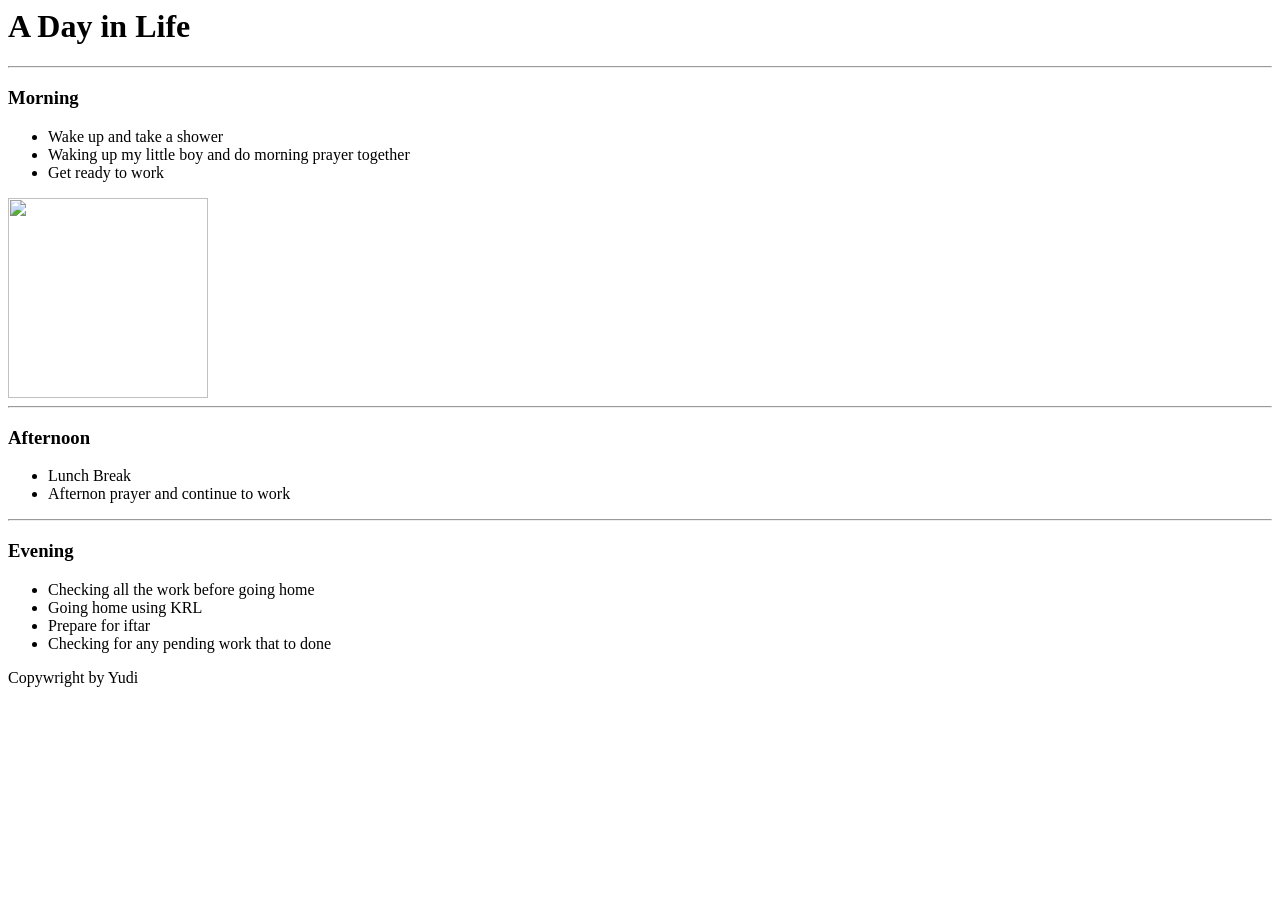
==== index.html @ aab9b185 "add viewport" ====
<html>
    <head>
        <title>A Day in Life</title>
        <meta name="viewport" content="width=device-width, initial-scale=1.0">
    </head>

    <body>
        <h1>A Day in Life</h1>

        <hr />
        <h3>Morning</h3>
        <ul>
            <li>Wake up and take a shower</li>
            <li>Waking up my little boy and do morning prayer together</li>
            <li>Get ready to work</li>
        </ul>
        <img src="https://harianmuba.disway.id/upload/bec72a7cea360c121019a7ddb6944a64.jpg" width="200">

        <hr />
        <h3>Afternoon</h3>
        <ul>
            <li>Lunch Break</li>
            <li>Afternon prayer and continue to work</li>
        </ul>

        <hr />
        <h3>Evening</h3>
        <ul>
            <li>Checking all the work before going home</li>
            <li>Going home using KRL</li>
            <li>Prepare for iftar</li>
            <li>Checking for any pending work that to done</li>
        </ul>

        <footer>Copywright by Yudi</footer>
    </body>
</html>
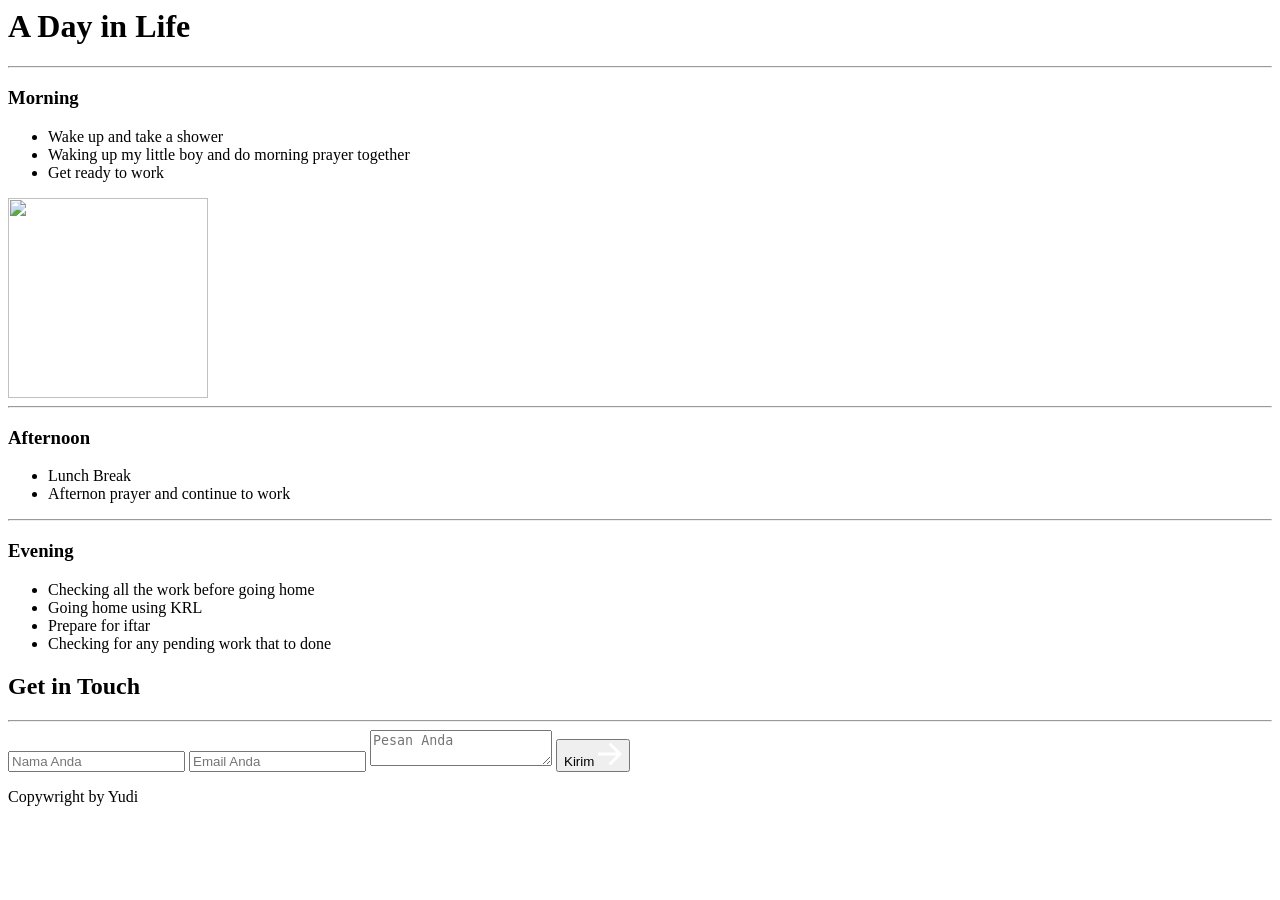
==== commit c632cd09: "penambahan formulir pesan" ====
--- a/index.html
+++ b/index.html
@@ -2,6 +2,7 @@
     <head>
         <title>A Day in Life</title>
         <meta name="viewport" content="width=device-width, initial-scale=1.0">
+        <link rel="stylesheet" href="sytle.css">
     </head>
 
     <body>
@@ -32,6 +33,19 @@
             <li>Checking for any pending work that to done</li>
         </ul>
 
+        <div class="contact-container">
+            <form action="" class="contact-left">
+                <div class="contact-left-title">
+                    <h2>Get in Touch</h2>
+                    <hr />
+                    <input type="text" name="name" placeholder="Nama Anda" class="contact-inputs" required>
+                    <input type="text" name="email" placeholder="Email Anda" class="contact-inputs" required>
+                    <textarea name="message" placeholder="Pesan Anda" required></textarea>
+                    <button type="submit">Kirim <img src="assets/arrow_icon.png" alt=""> </button>
+                </div>
+            </form>
+        </div>
+
         <footer>Copywright by Yudi</footer>
     </body>
-</html>
+</html>
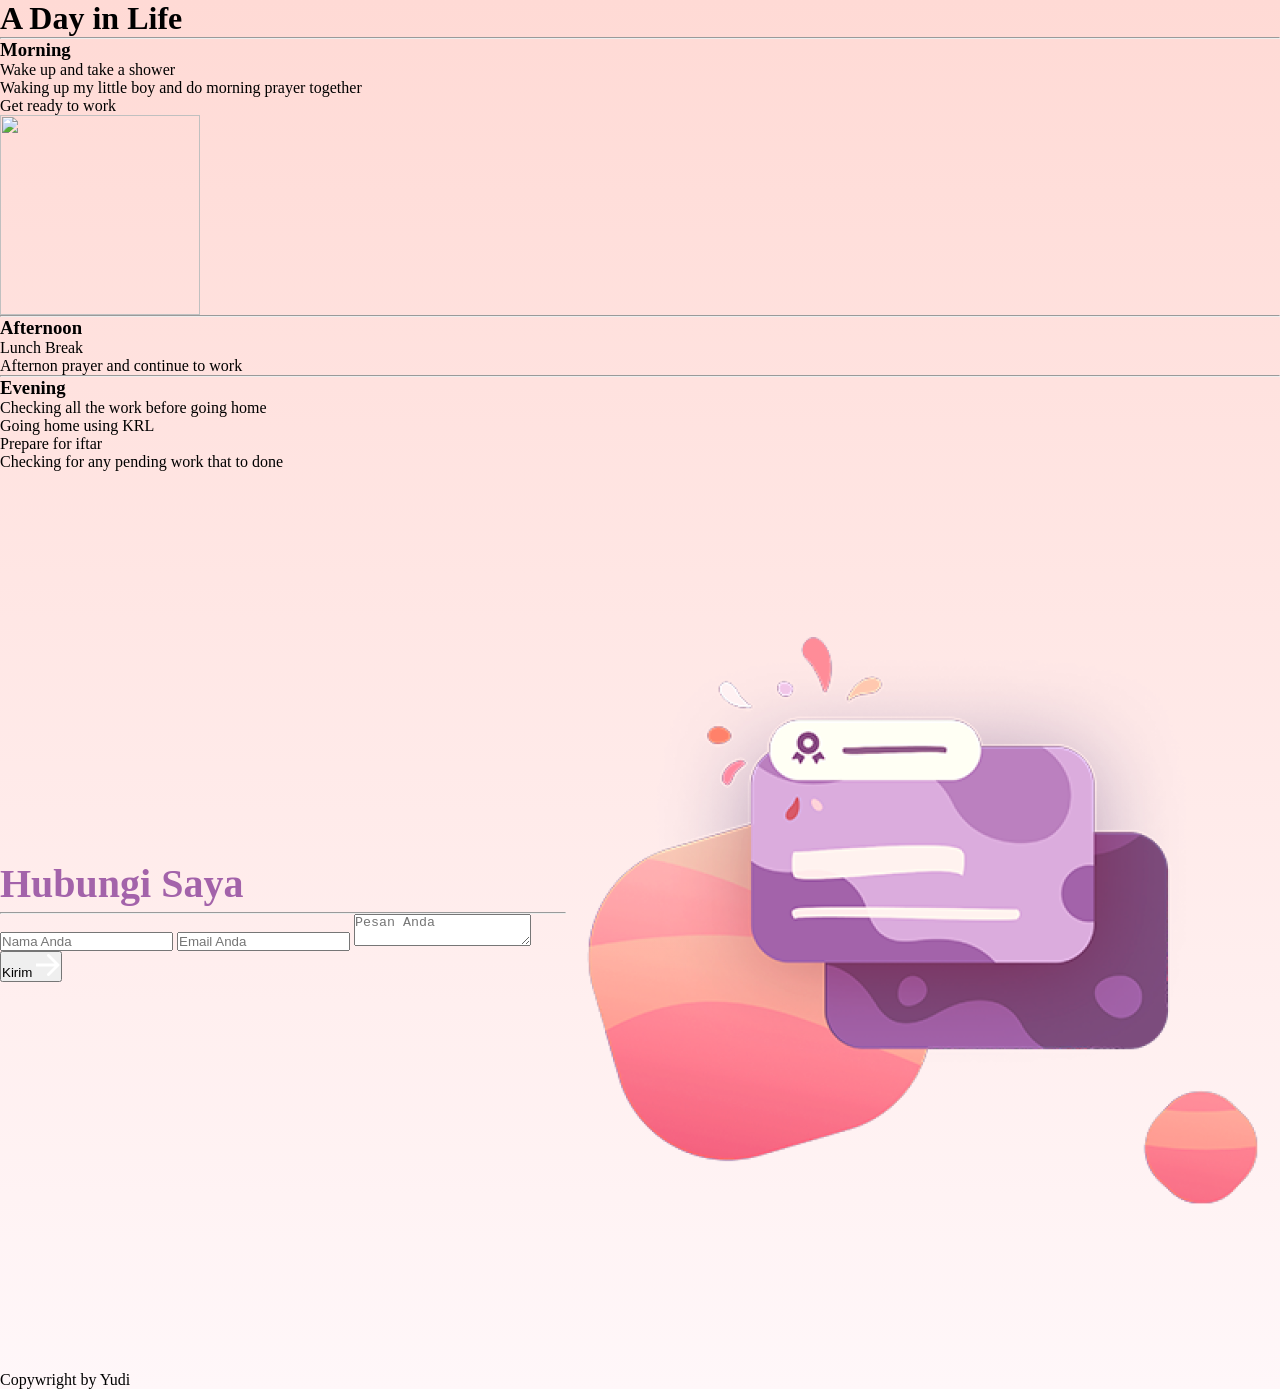
==== commit ab65a224: "penambahan styling" ====
--- a/index.html
+++ b/index.html
@@ -36,7 +36,7 @@
         <div class="contact-container">
             <form action="" class="contact-left">
                 <div class="contact-left-title">
-                    <h2>Get in Touch</h2>
+                    <h2>Hubungi Saya</h2>
                     <hr />
                     <input type="text" name="name" placeholder="Nama Anda" class="contact-inputs" required>
                     <input type="text" name="email" placeholder="Email Anda" class="contact-inputs" required>
@@ -44,6 +44,9 @@
                     <button type="submit">Kirim <img src="assets/arrow_icon.png" alt=""> </button>
                 </div>
             </form>
+            <div class="content-right">
+                <img src="assets/right_img.png" alt="">
+            </div>
         </div>
 
         <footer>Copywright by Yudi</footer>
--- a/sytle.css
+++ b/sytle.css
@@ -0,0 +1,31 @@
+*{
+    padding: 0;
+    margin: 0;
+    box-sizing: border-box;
+}
+
+body{
+    font-family: 'fantasy';
+    background: linear-gradient(#ffdad5, #fff7f9);
+}
+
+.contact-container{
+    height: 100vh;
+    display: flex;
+    align-items: center;
+    justify-content: space-evenly;
+}
+
+.contact-left{
+    display: flex;
+    flex-direction: column;
+    align-items: start;
+    gap: 20px;
+}
+
+.contact-left-title h2{
+    font-weight: 600;
+    color: #a363aa;
+    font-size: 40px;
+    margin-bottom: 5px;
+}
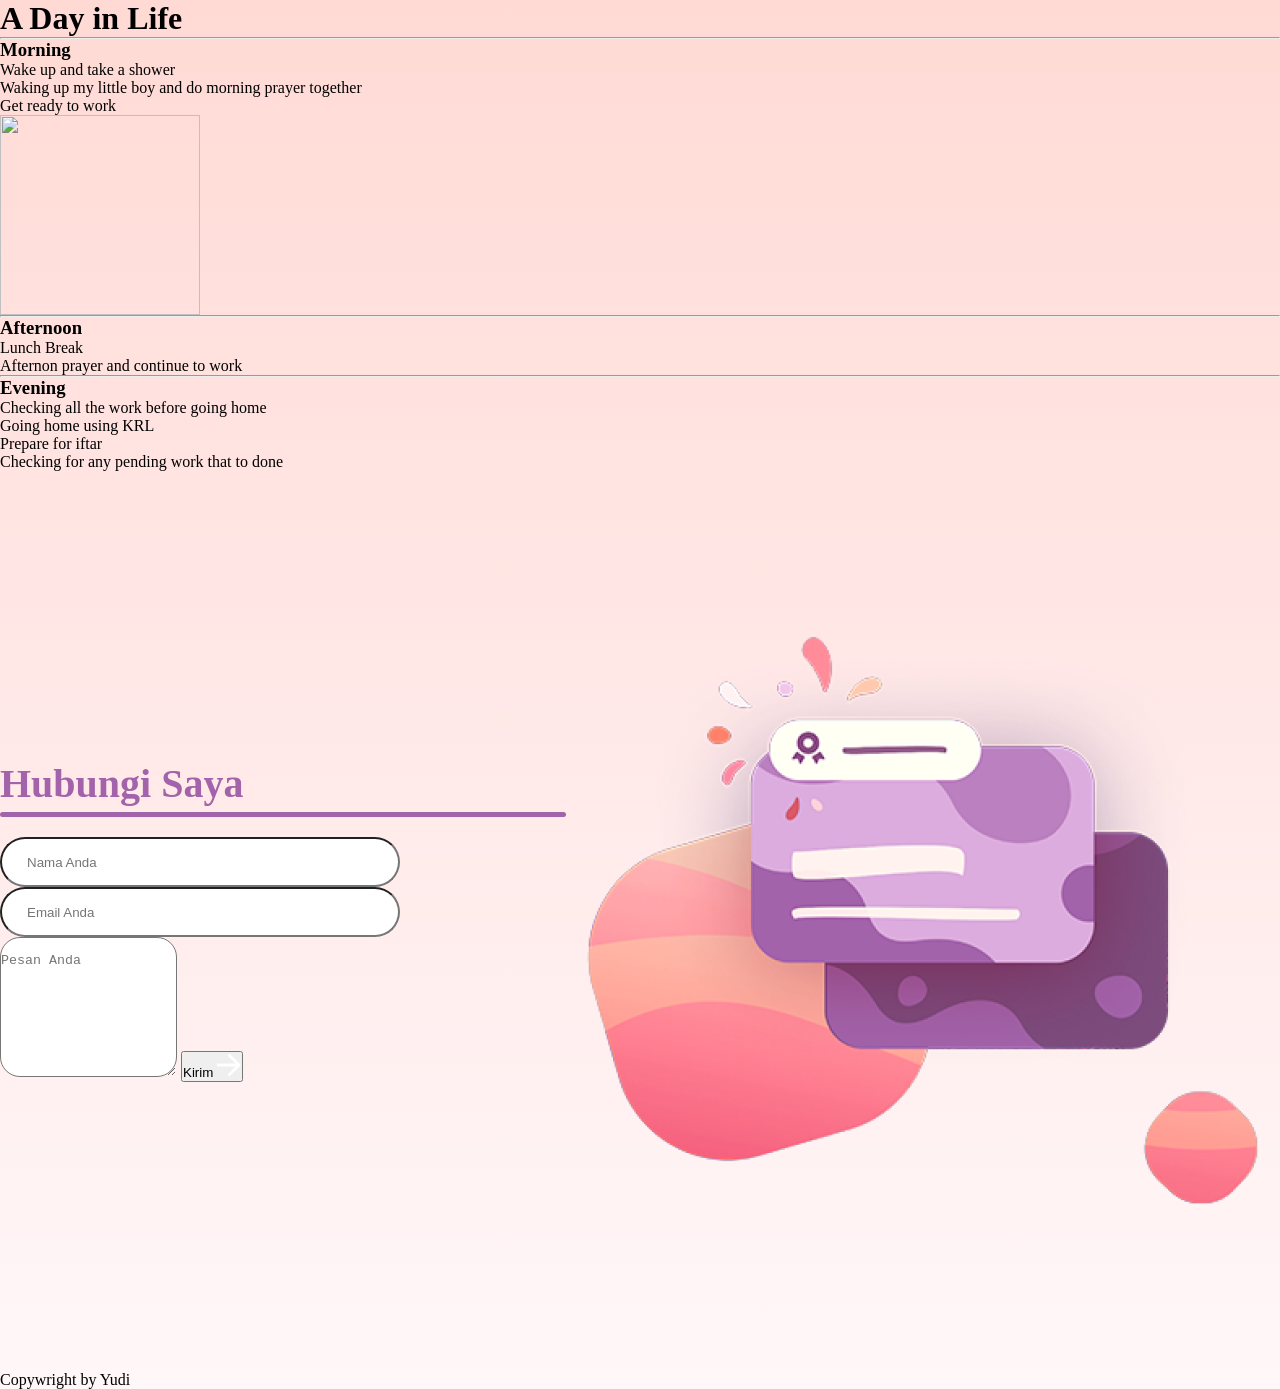
==== commit 9a4cac67: "perubahan" ====
--- a/index.html
+++ b/index.html
@@ -1,7 +1,8 @@
 <html>
     <head>
+        <meta charset="UTF-8">
+        <meta name="viewport" content="width=device-width, initial-scale=1.0">
         <title>A Day in Life</title>
-        <meta name="viewport" content="width=device-width, initial-scale=1.0">
         <link rel="stylesheet" href="sytle.css">
     </head>
 
--- a/sytle.css
+++ b/sytle.css
@@ -28,4 +28,33 @@
     color: #a363aa;
     font-size: 40px;
     margin-bottom: 5px;
+}
+
+.contact-left-title hr{
+    border: none;
+    height: 5px;
+    background-color: #a363aa;
+    border-radius: 10px;
+    margin-bottom: 20px;
+} 
+
+.contact-inputs{
+    width: 400px;
+    height: 50px;
+    border: none
+    outline - none;
+    padding-left: 25px;
+    font-weight: 500;
+    color: ;#666;
+    border-radius: 50px;
+}
+
+.contact-left textarea{
+    height: 140px;
+    padding-top: 15px;
+    border-radius: 20px;
+}
+
+.contact-inputs:focus{
+    border: 2px solid #ff994f;
 }
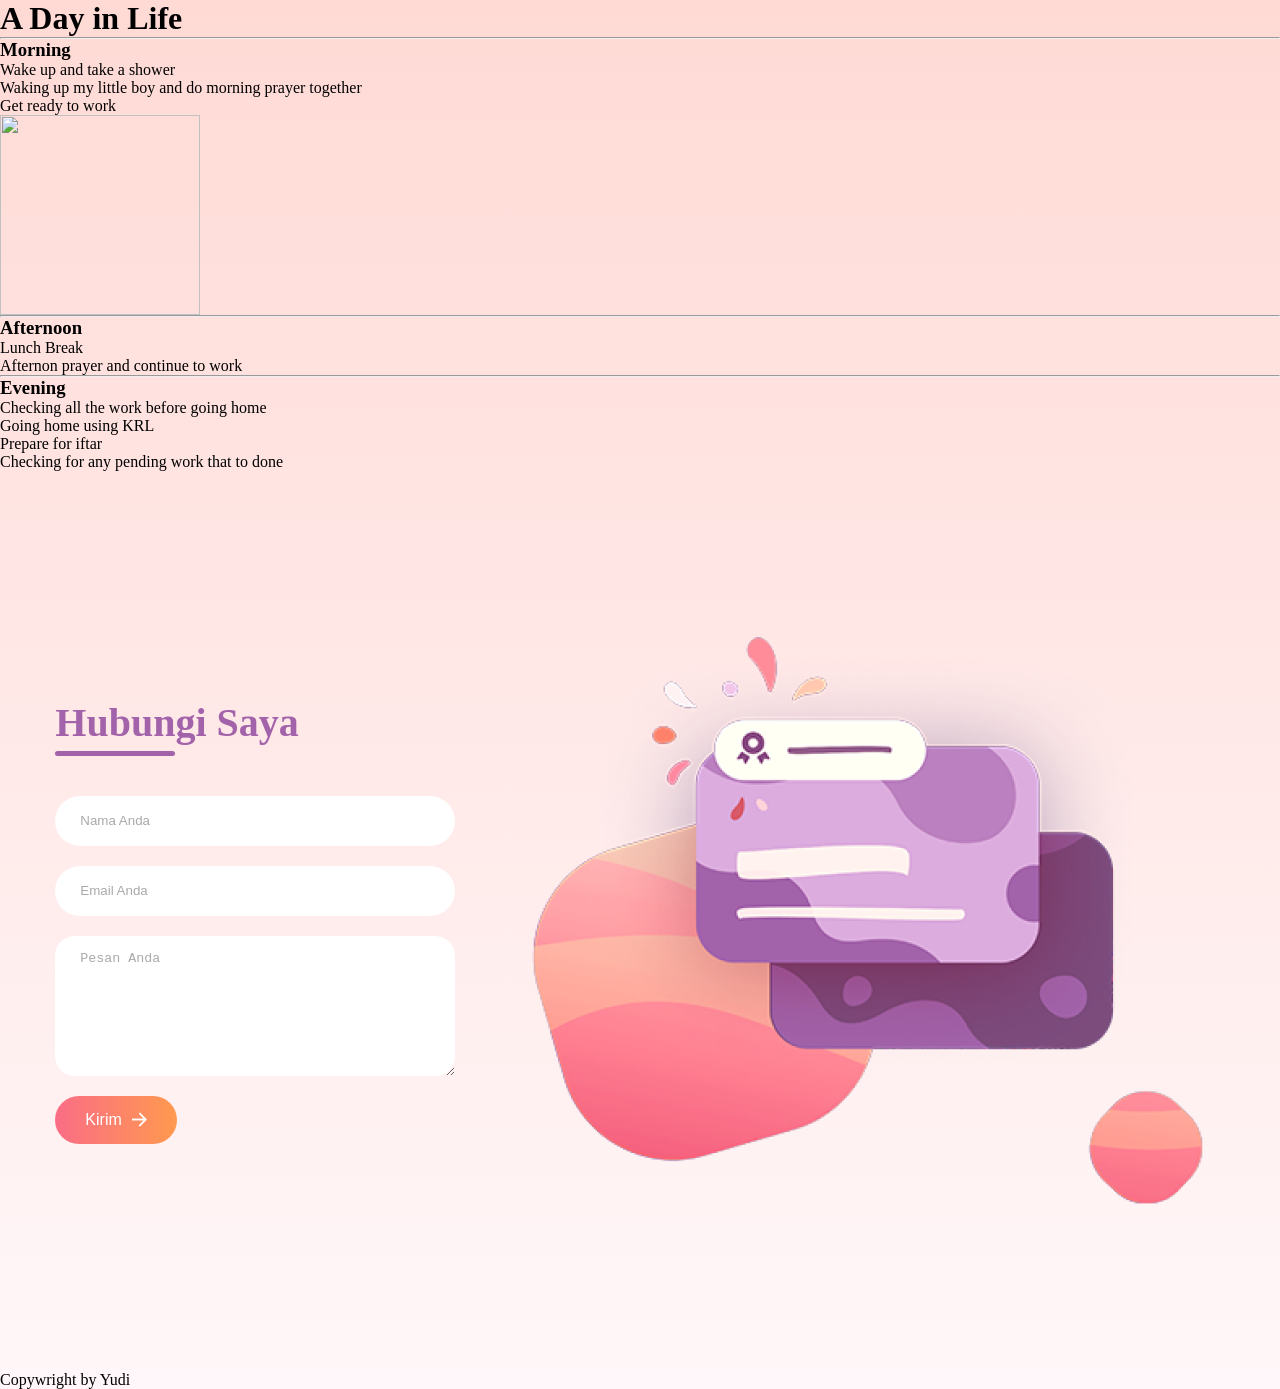
==== commit ea0fc68c: "add styling" ====
--- a/index.html
+++ b/index.html
@@ -35,15 +35,16 @@
         </ul>
 
         <div class="contact-container">
-            <form action="" class="contact-left">
+            <form action="https://api.web3forms.com/submit" method="post" class="contact-left">
                 <div class="contact-left-title">
                     <h2>Hubungi Saya</h2>
                     <hr />
-                    <input type="text" name="name" placeholder="Nama Anda" class="contact-inputs" required>
-                    <input type="text" name="email" placeholder="Email Anda" class="contact-inputs" required>
-                    <textarea name="message" placeholder="Pesan Anda" required></textarea>
-                    <button type="submit">Kirim <img src="assets/arrow_icon.png" alt=""> </button>
                 </div>
+                
+                <input type="text" name="name" placeholder="Nama Anda" class="contact-inputs" required>
+                <input type="text" name="email" placeholder="Email Anda" class="contact-inputs" required>
+                <textarea name="message" placeholder="Pesan Anda" class="contact-inputs" required></textarea>
+                <button type="submit">Kirim <img src="assets/arrow_icon.png" alt=""> </button>
             </form>
             <div class="content-right">
                 <img src="assets/right_img.png" alt="">
--- a/sytle.css
+++ b/sytle.css
@@ -32,6 +32,7 @@
 
 .contact-left-title hr{
     border: none;
+    width: 120px;
     height: 5px;
     background-color: #a363aa;
     border-radius: 10px;
@@ -41,11 +42,11 @@
 .contact-inputs{
     width: 400px;
     height: 50px;
-    border: none
-    outline - none;
+    border: none;
+    outline: none;
     padding-left: 25px;
     font-weight: 500;
-    color: ;#666;
+    color: #666;
     border-radius: 50px;
 }
 
@@ -57,4 +58,25 @@
 
 .contact-inputs:focus{
     border: 2px solid #ff994f;
+}
+
+.contact-inputs::placeholder{
+    color: #a9a9a9;
+}
+
+.contact-left button{
+    display: flex;
+    align-items: center;
+    padding: 15px 30px;
+    font-size: 16px;
+    color: #fff;
+    gap: 10px;
+    border: none;
+    border-radius: 50px;
+    background: linear-gradient(270deg, #ff994f, #fa6d86);
+    cursor: pointer;
+}
+
+.contact-left button img{
+    height: 15px;
 }
